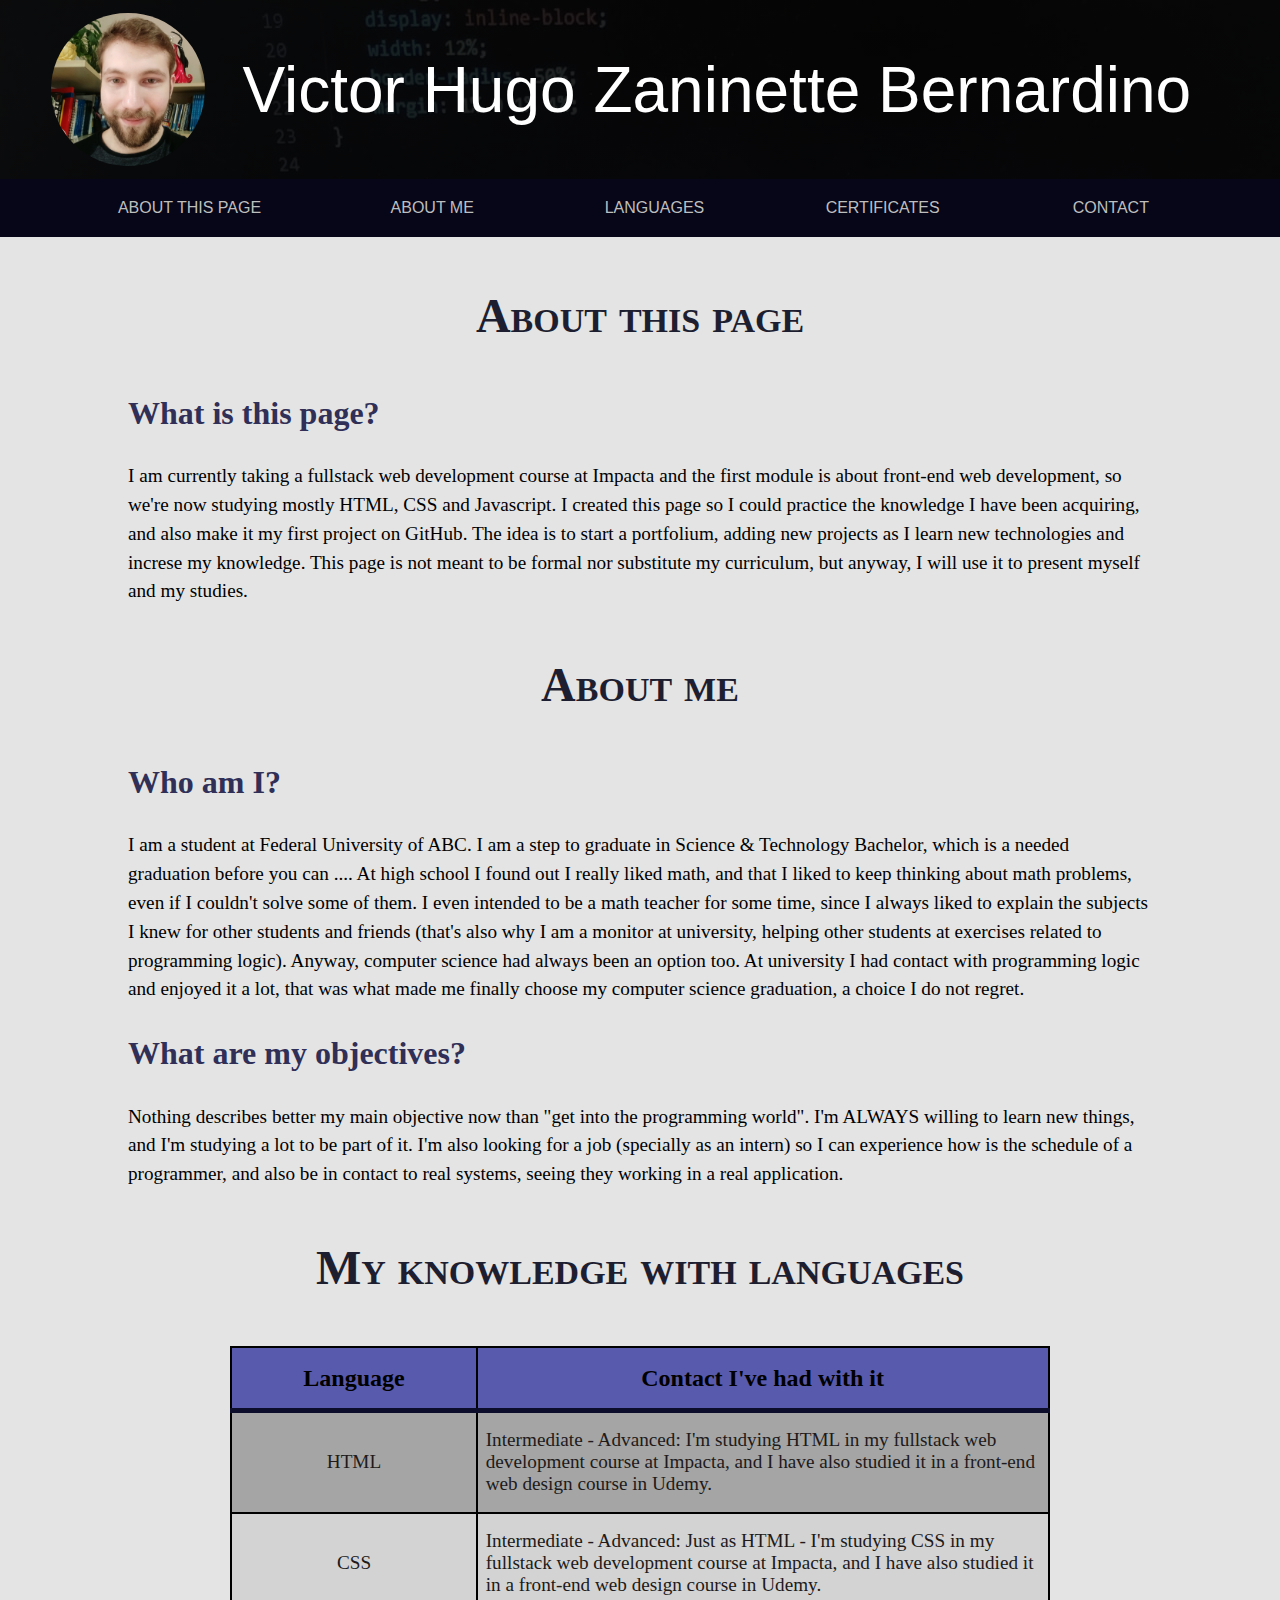
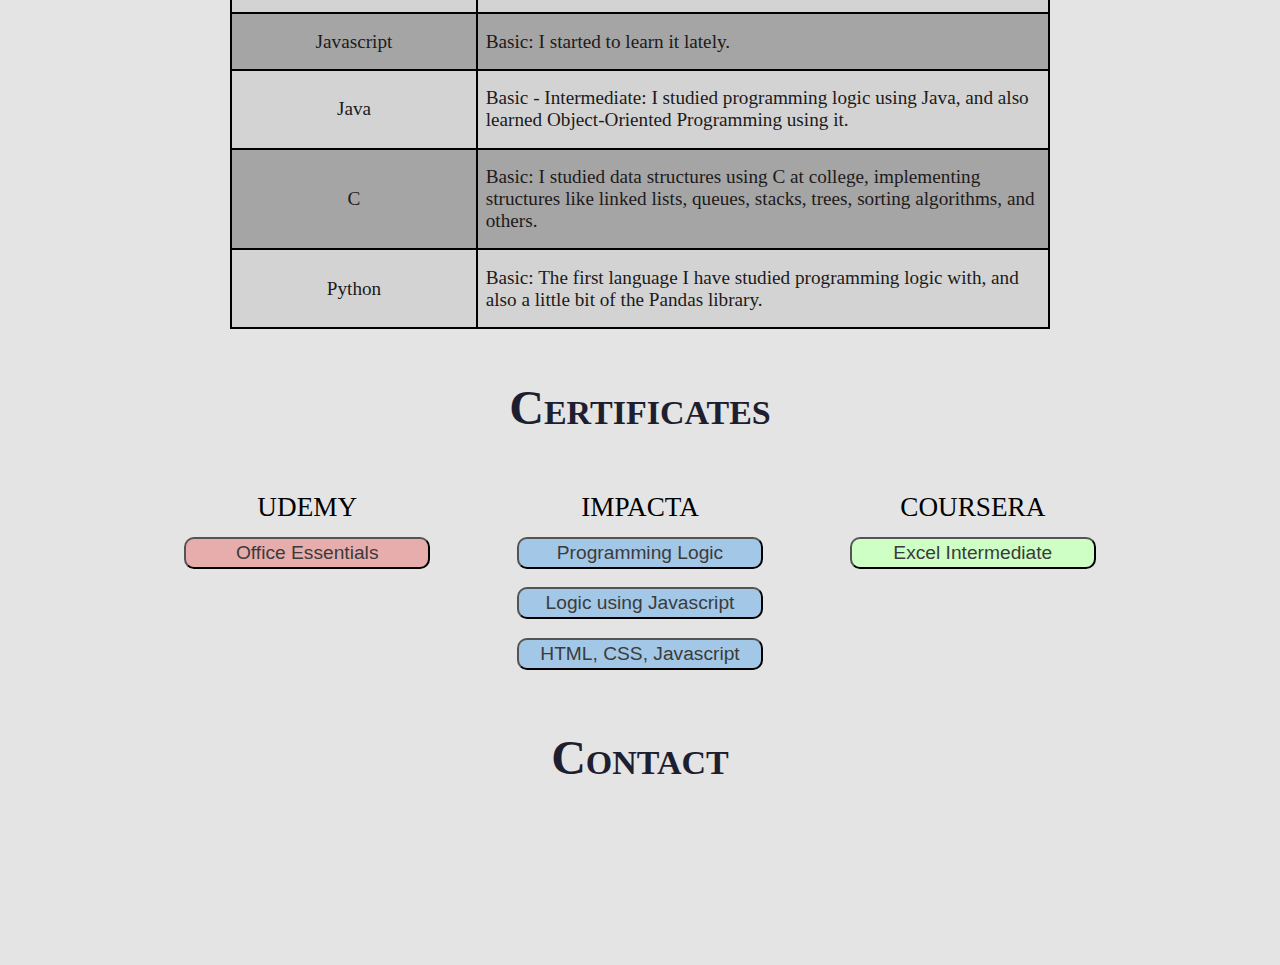
==== index.html @ 52124124 "Concluído o nav e a navegação vertical. Falta adicionar a seção de contatos na página." ====
<!DOCTYPE html>
<html>
    <head>
        <title>Project Me</title>
        <meta charset="utf-8">
        <meta name="description" content="Practing the CSS, HTML and Javascript skills that I have been learning">
        <meta name="author" content="Victor Hugo Zaninette Bernardino">
        <meta name="viewport" content="width=device-width, initial-scale=1.0">
        <link href="css/estilo.css" rel="stylesheet">
        <script src="https://ajax.googleapis.com/ajax/libs/jquery/3.5.1/jquery.min.js" type="text/javascript"></script>
    </head>
    <body>
        <header>
            <div class="header-main-div">
                <img src="imagens/myself.png" alt="Author's picture">
                <p>Victor Hugo Zaninette Bernardino</p>
            </div>
            <nav>
                <ul>
                    <li class="has-intern v-nav">About this page
                        <ul class="inner-list">
                            <li class="v-nav">What is this page?</li>
                        </ul>
                    </li>
                    <li class="has-intern v-nav">About me
                        <ul class="inner-list">
                            <li class="v-nav">Who am I?</li>
                            <li class="v-nav">My objectives</li>
                        </ul>
                    </li>
                    <li class="v-nav">Languages</li>
                    <li class="v-nav">Certificates</li>
                    <li class="v-nav">Contact</li>
                </ul>
            </nav>
        </header>

        <section>
            <h1 id="about-page">About this page</h1>
            <article>
                <h2 id="page">What is this page?</h2>
                <p>I am currently taking a fullstack web development course at Impacta and the first module is about front-end web development, so we're now studying mostly HTML, CSS and Javascript. I created this page so I could practice the knowledge I have been acquiring, and also make it my first project on GitHub. The idea is to start a portfolium, adding new projects as I learn new technologies and increse my knowledge. This page is not meant to be formal nor substitute my curriculum, but anyway, I will use it to present myself and my studies.</p>
            </article>
            <h1 id="about-me">About me</h1>
            <article>
                <h2 id="me">Who am I?</h2>
                <p>I am a student at Federal University of ABC. I am a step to graduate in Science & Technology Bachelor, which is a needed graduation before you can .... At high school I found out I really liked math, and that I liked to keep thinking about math problems, even if I couldn't solve some of them. I even intended to be a math teacher for some time, since I always liked to explain the subjects I knew for other students and friends (that's also why I am a monitor at university, helping other students at exercises related to programming logic). Anyway, computer science had always been an option too. At university I had contact with programming logic and enjoyed it a lot, that was what made me finally choose my computer science graduation, a choice I do not regret. </p>
            </article>
            <article>
                <h2 id="objectives">What are my objectives?</h2>
                <p>Nothing describes better my main objective now than "get into the programming world". I'm ALWAYS willing to learn new things, and I'm studying a lot to be part of it. I'm also looking for a job (specially as an intern) so I can experience how is the schedule of a programmer, and also be in contact to real systems, seeing they working in a real application. </p>
            </article>
            <article>
                <h1 id="languages">My knowledge with languages</h1>
                <table>
                    <thead>
                        <tr>
                            <th>Language</th>
                            <th>Contact I've had with it</th>
                        </tr>
                    </thead>
                    <tbody>
                        <tr>
                            <td>HTML</td>
                            <td>Intermediate - Advanced: I'm studying HTML in my fullstack web development course at Impacta, and I have also studied it in a front-end web design course in Udemy.</td>
                        </tr>
                        <tr>
                            <td>CSS</td>
                            <td>Intermediate - Advanced: Just as HTML - I'm studying CSS in my fullstack web development course at Impacta, and I have also studied it in a front-end web design course in Udemy.</td>
                        </tr>
                        <tr>
                            <td>Javascript</td>
                            <td>Basic: I started to learn it lately.</td>
                        </tr>
                        <tr>
                            <td>Java</td>
                            <td>Basic - Intermediate: I studied programming logic using Java, and also learned Object-Oriented Programming using it. </td>
                        </tr>
                        <tr>
                            <td>C</td>
                            <td>Basic: I studied data structures using C at college, implementing structures like linked lists, queues, stacks, trees, sorting algorithms, and others. </td>
                        </tr>
                        <tr>
                            <td>Python</td>
                            <td>Basic: The first language I have studied programming logic with, and also a little bit of the Pandas library.</td>
                        </tr>
                    </tbody>
                </table>
            </article>
            <article>
                <h1 id="certificates">Certificates</h1>
                <div class="master" id="c-div">
                    <div id="c-udemy">
                        <p>UDEMY</p>
                        <button class="btn red" id="udemy-c1">Office Essentials</button>
                    </div>
                    <div id="c-impacta">
                        <p>IMPACTA</p>
                        <button class="btn blue" id="impacta-c1">Programming Logic</button>
                        <button class="btn blue" id="impacta-c1">Logic using Javascript</button>
                        <button class="btn blue" id="impacta-c1">HTML, CSS, Javascript</button>
                    </div>
                    <div id="c-coursera">
                        <p>COURSERA</p>
                        <button class="btn green" id="coursera-c1">Excel Intermediate</button>
                    </div>
                </div>
                <div id="certificate">
                    <img>
                    <p></p>
                </div>
                <article>
                    <h1 id="contact">Contact</h1>
                </article>
            </article>
        </section>

        <footer>

        </footer>
    </body>
    <script src="javascript/control.js" type="text/javascript"></script>
</html>
---- css/estilo.css ----
/* TAGS */

body, body *{
    margin: 0;
    padding: 0;
}
body{
    background-color: rgb(228, 228, 228);
}
header, footer{
    background-image: linear-gradient(rgba(0, 0, 0, 0.87) 10%, black 80%), url('../imagens/headerbg.png');
    background-attachment: fixed;
    background-repeat: no-repeat;
}
header{
    height: 40%;
}
header nav{
    width: 100%;
    background-color:rgb(6, 6, 24);
    color: rgb(190, 190, 190);
    text-transform: uppercase;
    font-family: sans-serif;
}
header nav ul:not(.inner-list){
    list-style: none;
    display: flex;
    justify-content: space-evenly;
}
header ul li{
    display: inline-block;
    border: 2px dotted transparent;
    min-width: 8%;
    margin: 2vh 0;
    text-align: center;
    transition: all .4s;
}
header ul li:hover{
    color: white;
    border-bottom: 2px dotted rgb(28, 26, 145);
    cursor: pointer;
}
header ul li.has-intern{
    border-bottom: transparent;
}
nav .inner-list li{
    display: block;
    color: rgb(95, 95, 95);
    text-transform: none;
    margin: 0;
    padding: 1.5vh 0 0 0;
}
footer{
    width: 100%;
    height: 10vh;
    margin-top: 10vh;
}
header p{
    font-family: sans-serif;
    font-size: 5vw;
    color: white;
    width: 80%;
}
header img{
    display: inline-block;
    width: 12%;
    border-radius: 50%;
    margin: 1% 0 1% 4%;
}
header p{
    text-align: center;
}
section{
    width: 80%;
    margin: auto;
}
section p{
    font-size: 1.2em;
    line-height: 1.5;
    font-family: 'Times New Roman', Times, serif;
}
h1{
    font-family:Cambria, Cochin, Georgia, Times, 'Times New Roman', serif;
    color: rgb(30, 30, 49);
    font-size: 3em;
    margin: 5% 0;
    text-align: center;
    font-variant: small-caps;
}

h2{
    color: rgb(47, 47, 87);
    font-size: 2em;
    margin: 3% 0;
}
table{
    border-collapse: collapse;
    width: 80%;
    margin: auto;
}
table td, table th{
    border: 2px solid black;
    padding: 2% 1%;
    font-size: 1.5em;
}
table td{
    font-size: 1.2em;
    color: rgb(32, 26, 26);
}
table tr:nth-child(2n){
    background-color: rgb(211, 211, 211);
}
table tr:nth-child(2n-1):not(thead tr){
    background-color: rgb(165, 165, 165);
}
table th:first-child, table td:first-child{
    text-align: center;
    width: 30%;
}
thead tr{
    border-bottom: 5px solid rgb(12, 12, 43);
    background-color: rgb(88, 90, 173);
    color: rgb(0, 0, 0);
}

/* CLASSES */
.inner-list{
    display: none;
}
.dp-block{
    display: block;
}
.blue{
    background-color:rgb(163, 199, 230);
    background-blend-mode: darken;
}
.red{
    background-color: rgb(231, 173, 173);
}
.green{
    background-color: rgb(206, 255, 196);
}
.header-main-div{
    display: flex;
    align-items: center;
}
.master{
    display: flex;
    justify-content: space-evenly;
}
.master p{
    font-size: 1.7em;
}
.master div{
    text-align: center;
    width: 30%;
}
.btn{
    padding: 1%;
    border-radius: 10px;
    font-size: 1.2em;
    width: 80%;
    margin: 3% auto;
    color: rgb(59, 59, 59);
}
.pressed{
    box-shadow: 0 0 15px rgb(0, 0, 0);
    border: 2px rgb(0, 0, 0) solid;
    color: rgb(0, 0, 0);
}

/* IDs */
#certificate{
    text-align: center;
    font-size: 1.5em;
}
#certificate img{
    width: 75%;
    margin: 2% auto;
    box-shadow: 0 0 30px black;
    border-radius: 20px;
}
#certificate a{
    text-decoration: none;
    border-bottom: 3px dotted rgb(26, 160, 165);
    color: black;
    transition: all .6s;
}

#certificate a:hover{
    border-bottom: 3px dotted transparent;
    color: rgb(14, 89, 92);
}
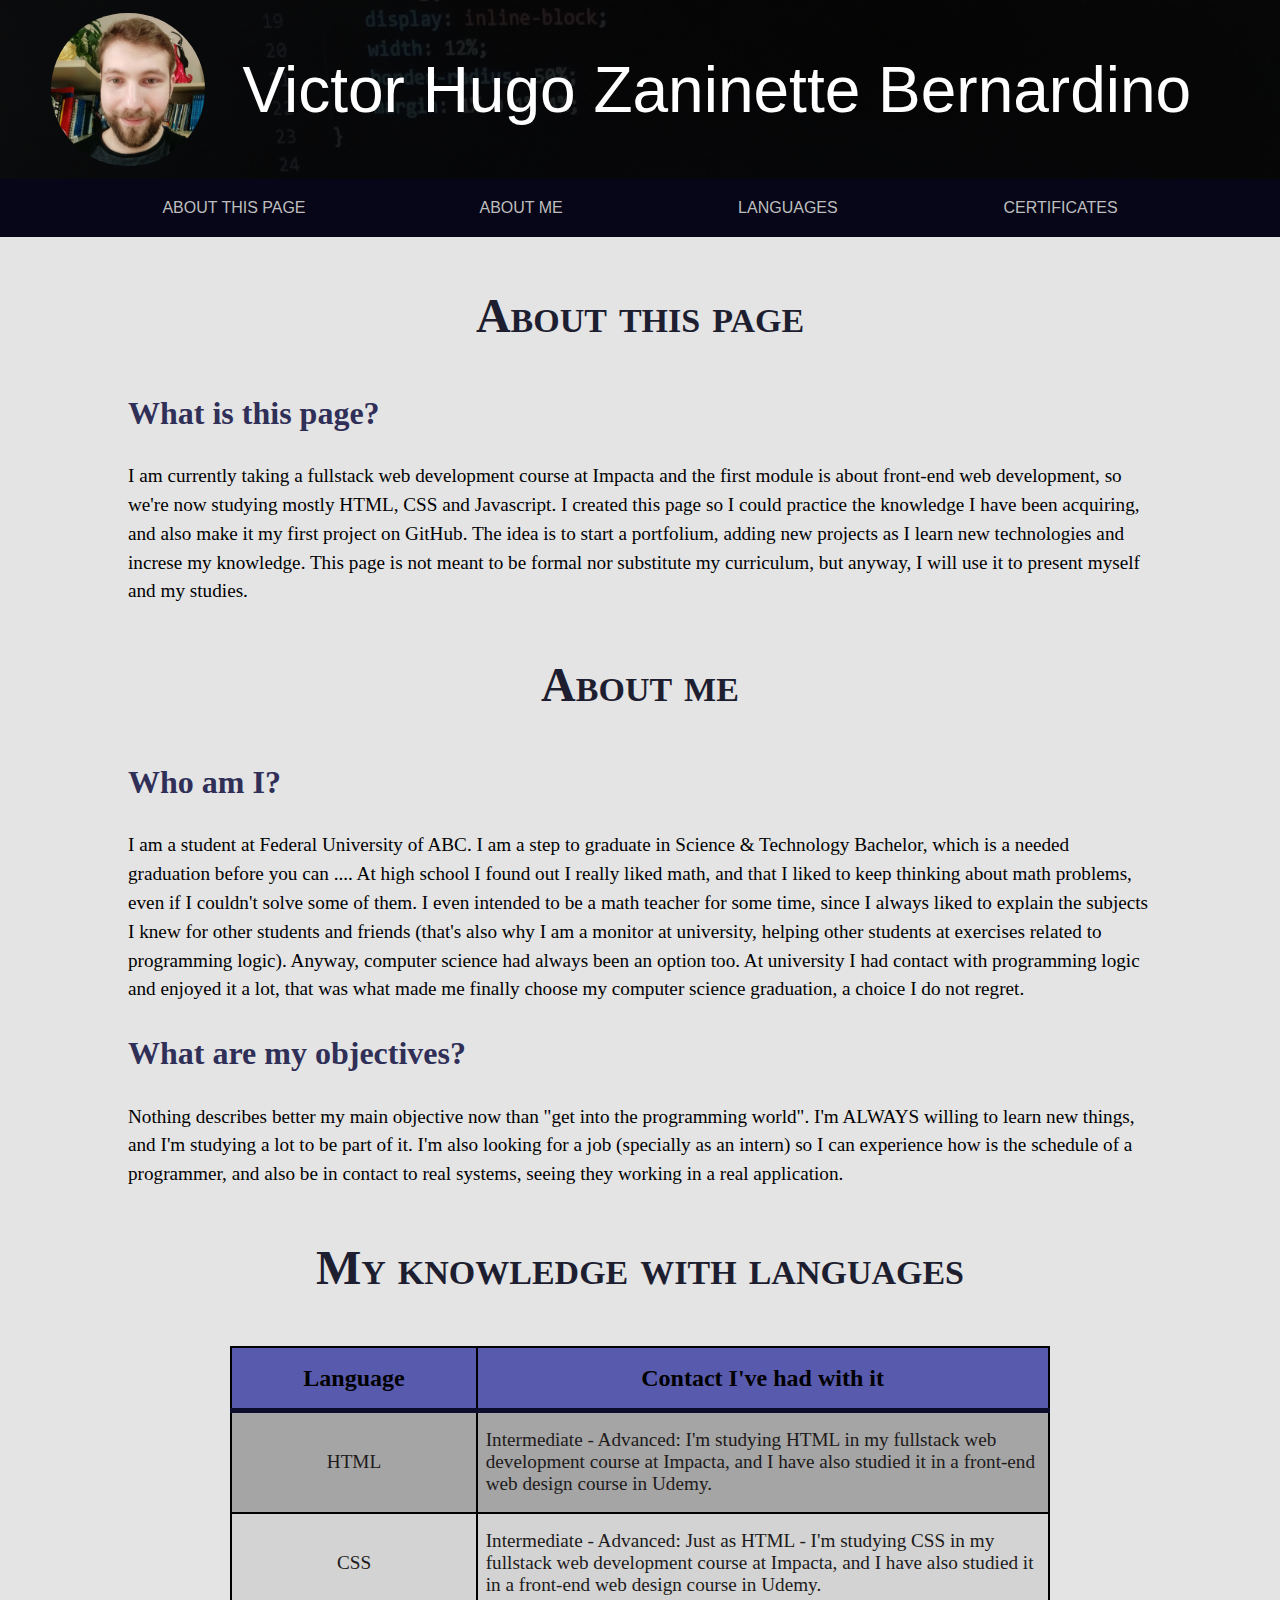
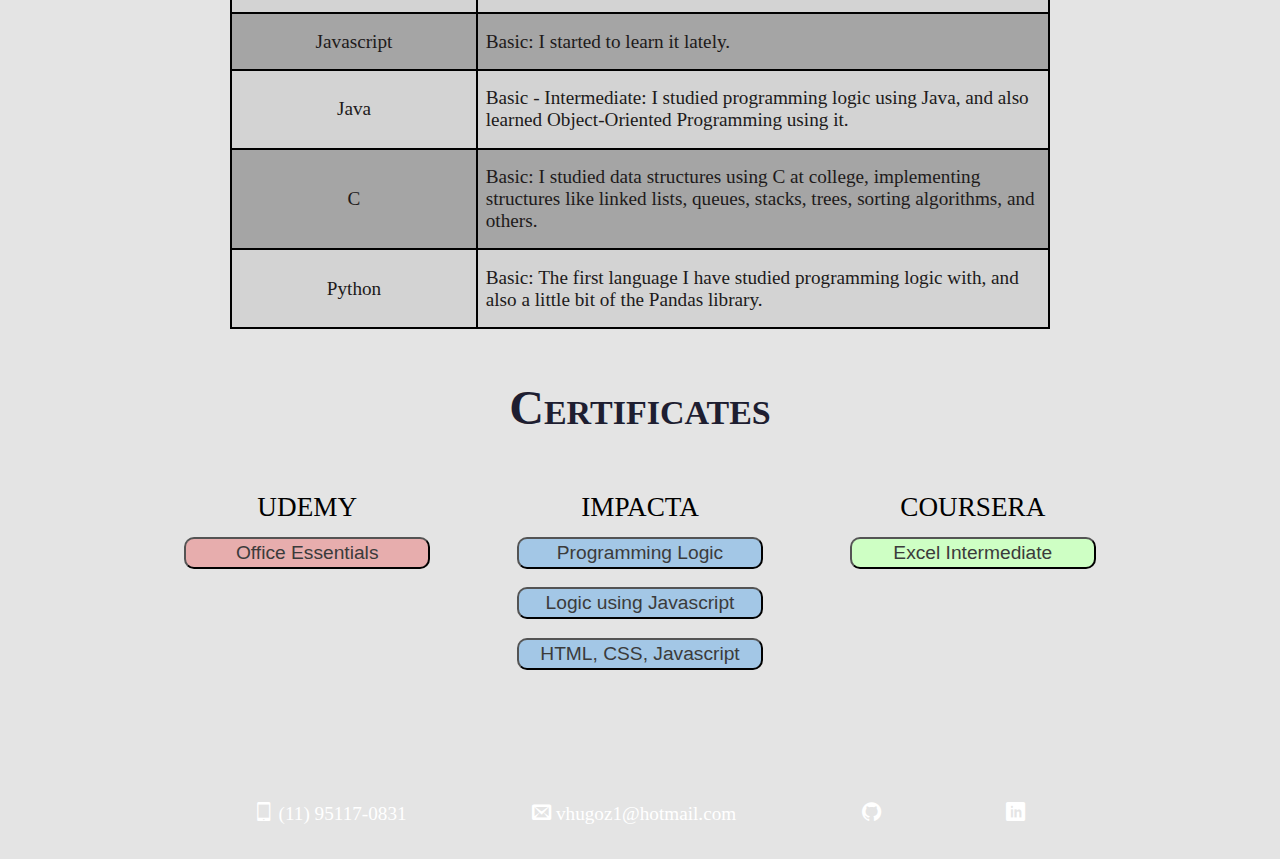
==== commit 164d1fbe: "Terminando o footer e o projeto inicial da página. Próximos passos são adicionar media queries e out" ====
--- a/index.html
+++ b/index.html
@@ -6,6 +6,7 @@
         <meta name="description" content="Practing the CSS, HTML and Javascript skills that I have been learning">
         <meta name="author" content="Victor Hugo Zaninette Bernardino">
         <meta name="viewport" content="width=device-width, initial-scale=1.0">
+        <link href="icomoon/style.css" rel="stylesheet">
         <link href="css/estilo.css" rel="stylesheet">
         <script src="https://ajax.googleapis.com/ajax/libs/jquery/3.5.1/jquery.min.js" type="text/javascript"></script>
     </head>
@@ -30,7 +31,6 @@
                     </li>
                     <li class="v-nav">Languages</li>
                     <li class="v-nav">Certificates</li>
-                    <li class="v-nav">Contact</li>
                 </ul>
             </nav>
         </header>
@@ -109,14 +109,26 @@
                     <img>
                     <p></p>
                 </div>
-                <article>
-                    <h1 id="contact">Contact</h1>
-                </article>
             </article>
         </section>
 
         <footer>
-
+            <ul>
+                <li>
+                    <span class="icon-mobile2"></span><span class="hidden">Celular</span>
+                     (11) 95117-0831
+                </li>
+                <li>
+                    <span class="icon-envelop"></span><span class="hidden">Email</span>
+                     vhugoz1@hotmail.com
+                </li>
+                <li>
+                    <a href="https://github.com/VictorHugoZB" target="_blank"><span class="icon-github"></span></a>
+                </li>
+                <li>
+                    <a href="https://www.linkedin.com/in/victor-hugo-zaninette-bernardino-0a28011a6/" target="_blank"><span class="icon-linkedin"></span></a>
+                </li>
+            </ul>
         </footer>
     </body>
     <script src="javascript/control.js" type="text/javascript"></script>
--- a/icomoon/style.css
+++ b/icomoon/style.css
@@ -0,0 +1,39 @@
+@font-face {
+  font-family: 'icomoon';
+  src:  url('fonts/icomoon.eot?qpc0p9');
+  src:  url('fonts/icomoon.eot?qpc0p9#iefix') format('embedded-opentype'),
+    url('fonts/icomoon.ttf?qpc0p9') format('truetype'),
+    url('fonts/icomoon.woff?qpc0p9') format('woff'),
+    url('fonts/icomoon.svg?qpc0p9#icomoon') format('svg');
+  font-weight: normal;
+  font-style: normal;
+  font-display: block;
+}
+
+[class^="icon-"], [class*=" icon-"] {
+  /* use !important to prevent issues with browser extensions that change fonts */
+  font-family: 'icomoon' !important;
+  speak: never;
+  font-style: normal;
+  font-weight: normal;
+  font-variant: normal;
+  text-transform: none;
+  line-height: 1;
+
+  /* Better Font Rendering =========== */
+  -webkit-font-smoothing: antialiased;
+  -moz-osx-font-smoothing: grayscale;
+}
+
+.icon-envelop:before {
+  content: "\e945";
+}
+.icon-mobile2:before {
+  content: "\e959";
+}
+.icon-github:before {
+  content: "\eab0";
+}
+.icon-linkedin:before {
+  content: "\eac9";
+}
--- a/css/estilo.css
+++ b/css/estilo.css
@@ -21,6 +21,7 @@
     color: rgb(190, 190, 190);
     text-transform: uppercase;
     font-family: sans-serif;
+    font-weight:500;
 }
 header nav ul:not(.inner-list){
     list-style: none;
@@ -55,6 +56,33 @@
     height: 10vh;
     margin-top: 10vh;
 }
+footer ul{
+    list-style: none;
+    height: 100%;
+    color: white;
+    display: flex;
+    align-items: center;
+    justify-content: space-around;
+    width: 70%;
+    margin: auto;
+}
+footer ul li{
+    display: inline-block;
+    font-size: 1.2em;
+}
+footer ul li:not(:last-child){
+    
+}
+footer span{
+    color: white;
+    transition: color .4s;
+}
+footer a span:hover{
+    color: rgb(0, 255, 234);
+}
+footer a{
+    text-decoration: none;
+}
 header p{
     font-family: sans-serif;
     font-size: 5vw;
@@ -124,6 +152,9 @@
 }
 
 /* CLASSES */
+.hidden{
+    display: none;
+}
 .inner-list{
     display: none;
 }
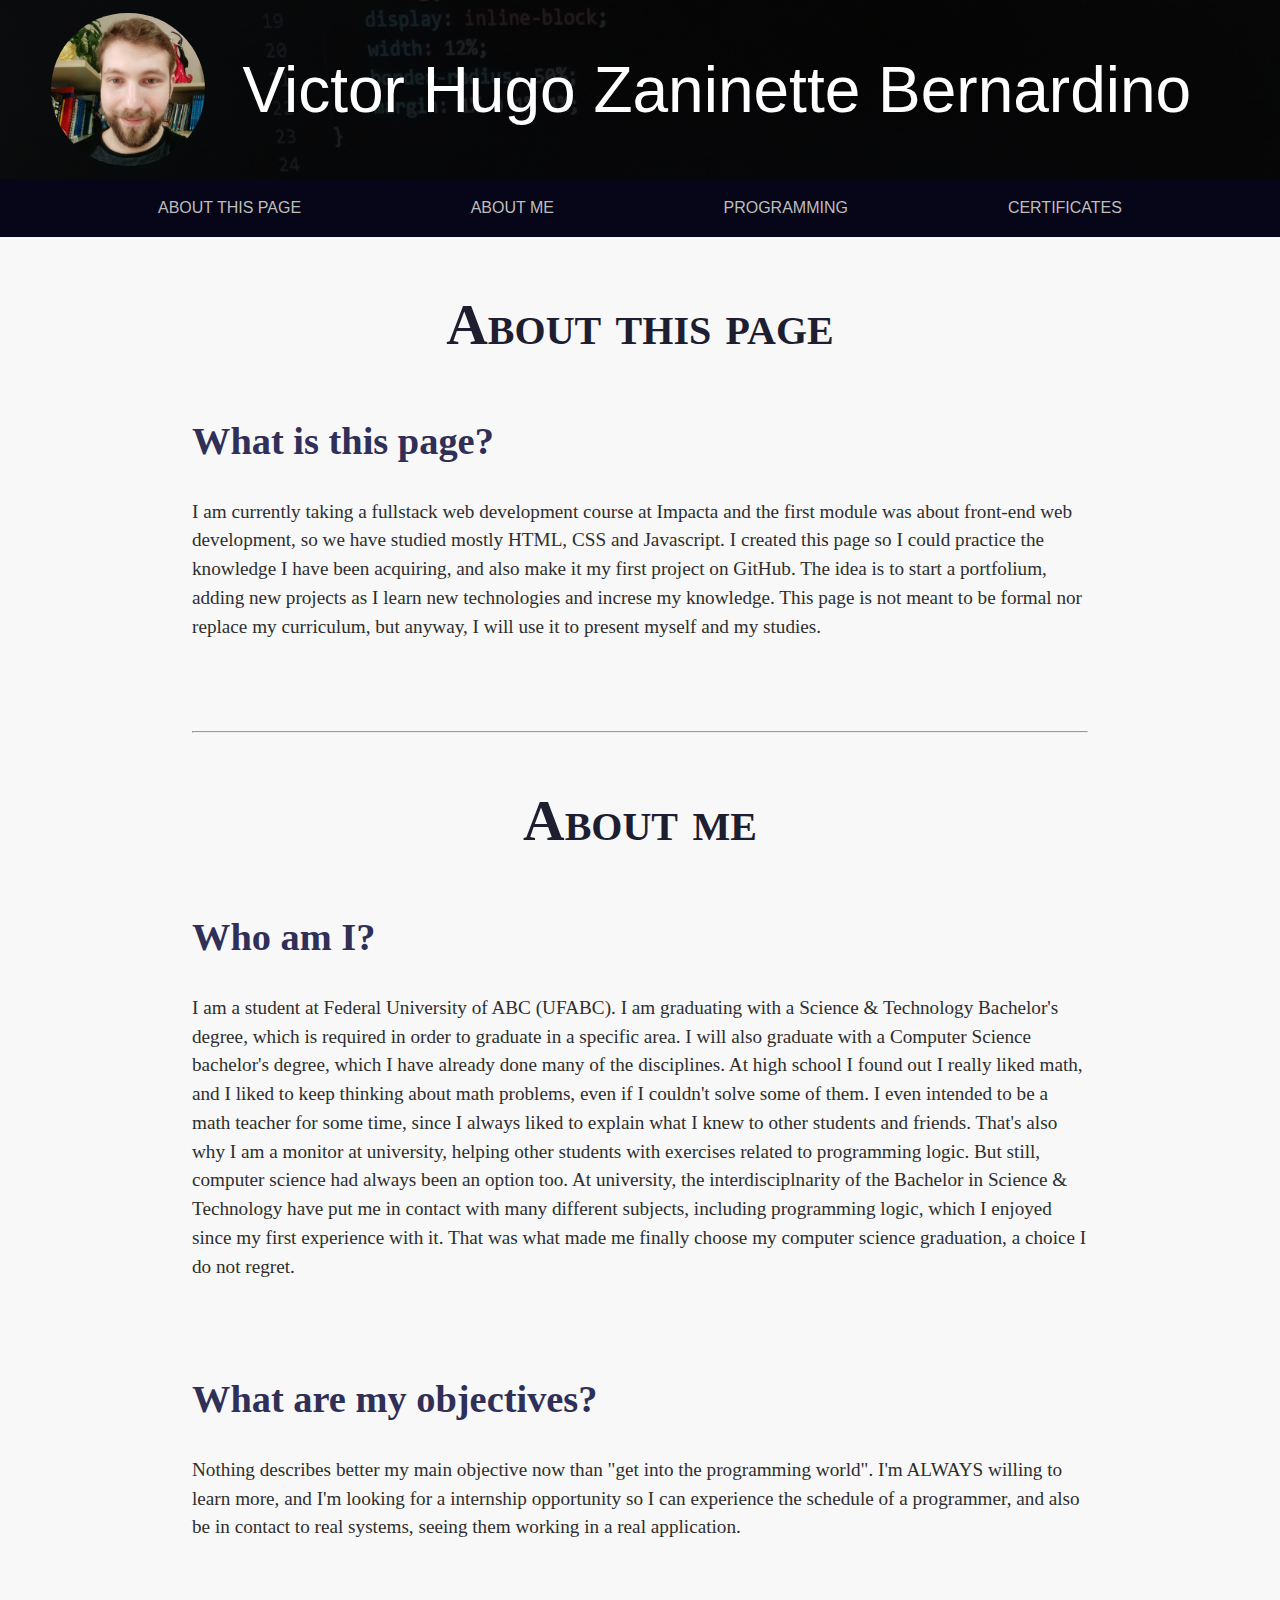
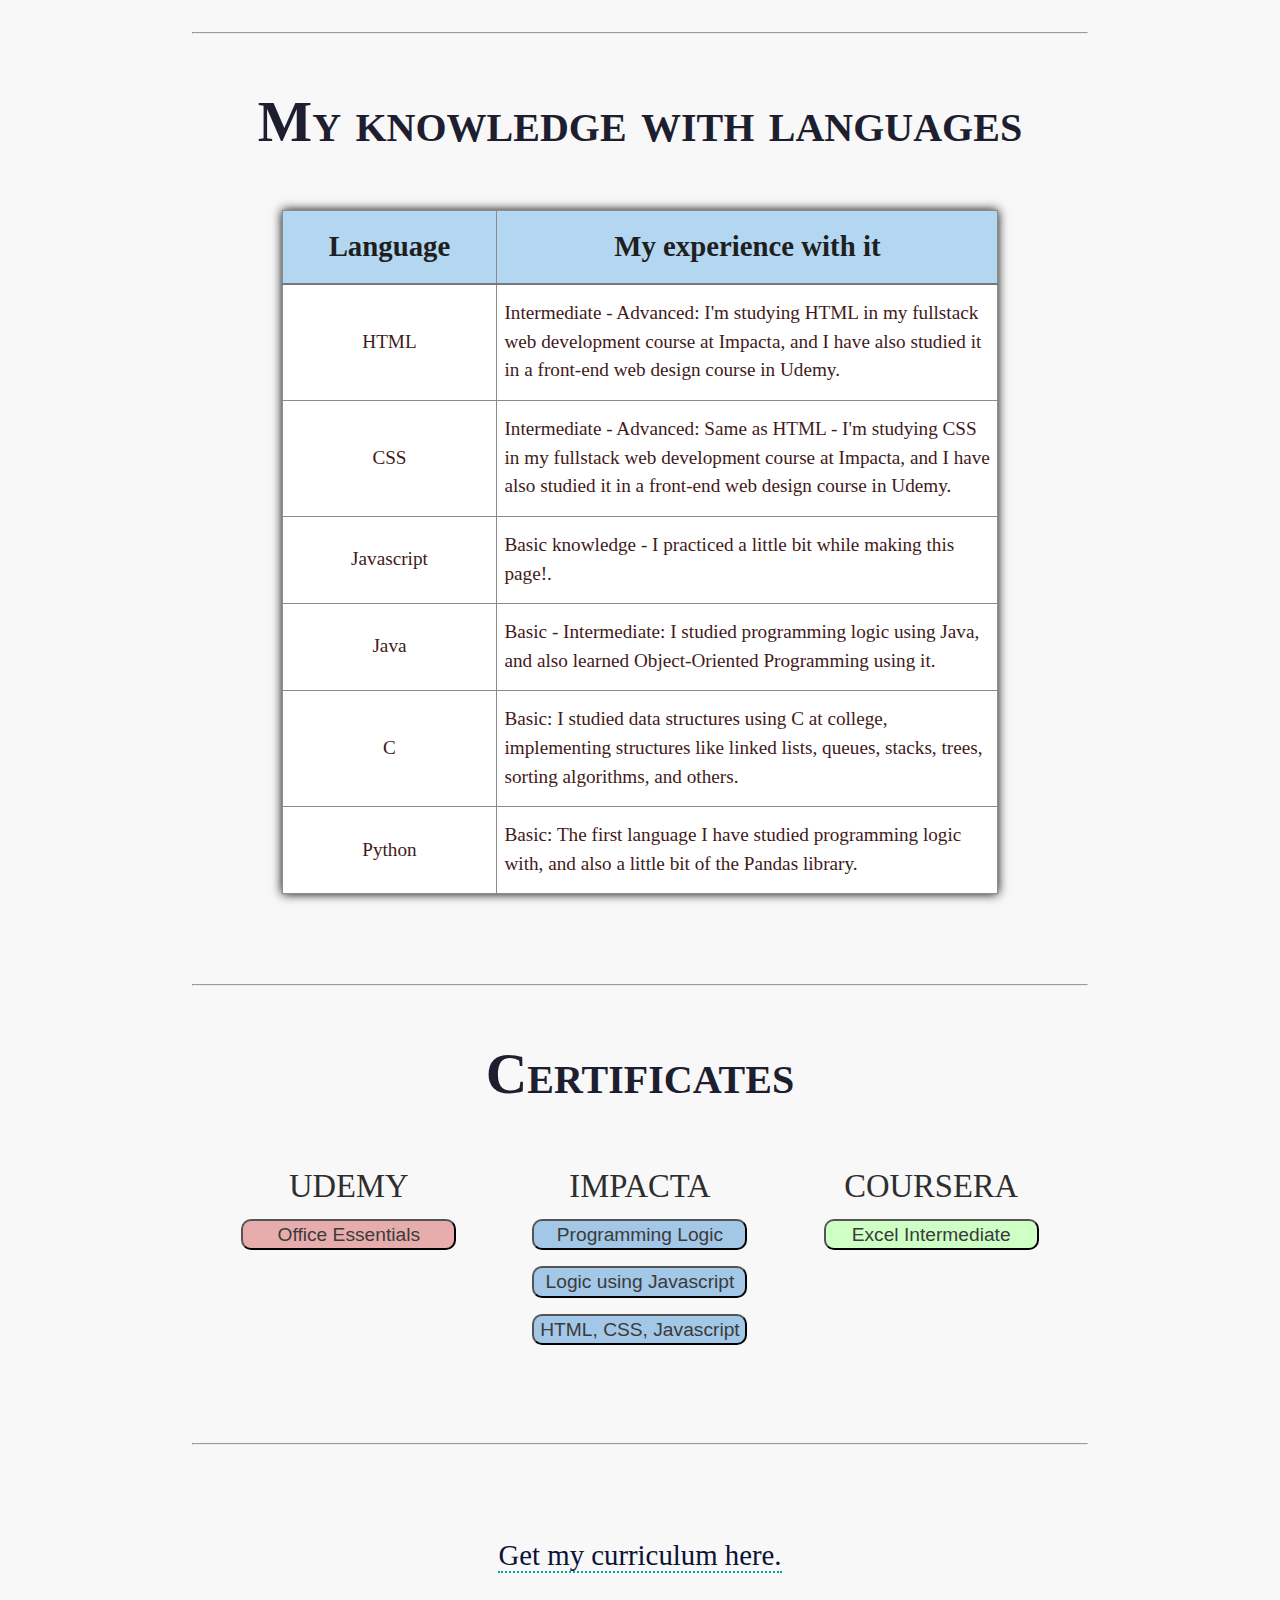
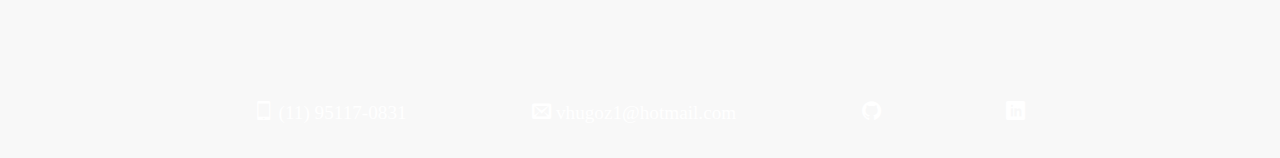
==== commit 355024fc: "Fazendo mudanças gerais no visual e no conteúdo. Adicionando arquivo para o currículo." ====
--- a/index.html
+++ b/index.html
@@ -29,7 +29,7 @@
                             <li class="v-nav">My objectives</li>
                         </ul>
                     </li>
-                    <li class="v-nav">Languages</li>
+                    <li class="v-nav">Programming</li>
                     <li class="v-nav">Certificates</li>
                 </ul>
             </nav>
@@ -39,24 +39,26 @@
             <h1 id="about-page">About this page</h1>
             <article>
                 <h2 id="page">What is this page?</h2>
-                <p>I am currently taking a fullstack web development course at Impacta and the first module is about front-end web development, so we're now studying mostly HTML, CSS and Javascript. I created this page so I could practice the knowledge I have been acquiring, and also make it my first project on GitHub. The idea is to start a portfolium, adding new projects as I learn new technologies and increse my knowledge. This page is not meant to be formal nor substitute my curriculum, but anyway, I will use it to present myself and my studies.</p>
+                <p>I am currently taking a fullstack web development course at Impacta and the first module was about front-end web development, so we have studied mostly HTML, CSS and Javascript. I created this page so I could practice the knowledge I have been acquiring, and also make it my first project on GitHub. The idea is to start a portfolium, adding new projects as I learn new technologies and increse my knowledge. This page is not meant to be formal nor replace my curriculum, but anyway, I will use it to present myself and my studies.</p>
             </article>
+            <hr>
             <h1 id="about-me">About me</h1>
             <article>
                 <h2 id="me">Who am I?</h2>
-                <p>I am a student at Federal University of ABC. I am a step to graduate in Science & Technology Bachelor, which is a needed graduation before you can .... At high school I found out I really liked math, and that I liked to keep thinking about math problems, even if I couldn't solve some of them. I even intended to be a math teacher for some time, since I always liked to explain the subjects I knew for other students and friends (that's also why I am a monitor at university, helping other students at exercises related to programming logic). Anyway, computer science had always been an option too. At university I had contact with programming logic and enjoyed it a lot, that was what made me finally choose my computer science graduation, a choice I do not regret. </p>
+                <p>I am a student at Federal University of ABC (UFABC). I am graduating with a Science & Technology Bachelor's degree, which is required in order to graduate in a specific area. I will also graduate with a Computer Science bachelor's degree, which I have already done many of the disciplines. At high school I found out I really liked math, and I liked to keep thinking about math problems, even if I couldn't solve some of them. I even intended to be a math teacher for some time, since I always liked to explain what I knew to other students and friends. That's also why I am a monitor at university, helping other students with exercises related to programming logic. But still, computer science had always been an option too. At university, the interdisciplnarity of the Bachelor in Science & Technology have put me in contact with many different subjects, including programming logic, which I enjoyed since my first experience with it. That was what made me finally choose my computer science graduation, a choice I do not regret. </p>
             </article>
             <article>
                 <h2 id="objectives">What are my objectives?</h2>
-                <p>Nothing describes better my main objective now than "get into the programming world". I'm ALWAYS willing to learn new things, and I'm studying a lot to be part of it. I'm also looking for a job (specially as an intern) so I can experience how is the schedule of a programmer, and also be in contact to real systems, seeing they working in a real application. </p>
+                <p>Nothing describes better my main objective now than "get into the programming world". I'm ALWAYS willing to learn more, and I'm looking for a internship opportunity so I can experience the schedule of a programmer, and also be in contact to real systems, seeing them working in a real application. </p>
             </article>
+            <hr>
             <article>
                 <h1 id="languages">My knowledge with languages</h1>
                 <table>
                     <thead>
                         <tr>
                             <th>Language</th>
-                            <th>Contact I've had with it</th>
+                            <th>My experience with it</th>
                         </tr>
                     </thead>
                     <tbody>
@@ -66,11 +68,11 @@
                         </tr>
                         <tr>
                             <td>CSS</td>
-                            <td>Intermediate - Advanced: Just as HTML - I'm studying CSS in my fullstack web development course at Impacta, and I have also studied it in a front-end web design course in Udemy.</td>
+                            <td>Intermediate - Advanced: Same as HTML - I'm studying CSS in my fullstack web development course at Impacta, and I have also studied it in a front-end web design course in Udemy.</td>
                         </tr>
                         <tr>
                             <td>Javascript</td>
-                            <td>Basic: I started to learn it lately.</td>
+                            <td>Basic knowledge - I practiced a little bit while making this page!.</td>
                         </tr>
                         <tr>
                             <td>Java</td>
@@ -87,6 +89,7 @@
                     </tbody>
                 </table>
             </article>
+            <hr>
             <article>
                 <h1 id="certificates">Certificates</h1>
                 <div class="master" id="c-div">
@@ -110,6 +113,8 @@
                     <p></p>
                 </div>
             </article>
+            <hr>
+            <p class="curriculum"><a target="_blank" href="docs/CV-VictorHugoZB.pdf">Get my curriculum here.</a></p>
         </section>
 
         <footer>
--- a/css/estilo.css
+++ b/css/estilo.css
@@ -5,7 +5,12 @@
     padding: 0;
 }
 body{
-    background-color: rgb(228, 228, 228);
+    background-color: rgb(248, 248, 248);
+    color: rgb(46, 46, 46);
+}
+a{
+    text-decoration: none;
+    color: black;
 }
 header, footer{
     background-image: linear-gradient(rgba(0, 0, 0, 0.87) 10%, black 80%), url('../imagens/headerbg.png');
@@ -70,9 +75,6 @@
     display: inline-block;
     font-size: 1.2em;
 }
-footer ul li:not(:last-child){
-    
-}
 footer span{
     color: white;
     transition: color .4s;
@@ -98,11 +100,14 @@
 header p{
     text-align: center;
 }
+article{
+    margin-bottom: 10%;
+}
 section{
-    width: 80%;
+    width: 70%;
     margin: auto;
 }
-section p{
+section{
     font-size: 1.2em;
     line-height: 1.5;
     font-family: 'Times New Roman', Times, serif;
@@ -125,33 +130,50 @@
     border-collapse: collapse;
     width: 80%;
     margin: auto;
+    font-family: 'sans-serif';
+    box-shadow: 0px 0px 10px black;
 }
 table td, table th{
-    border: 2px solid black;
+    border: 1px solid rgb(139, 139, 139);
     padding: 2% 1%;
     font-size: 1.5em;
+    font-family: 'Times New Roman', Times, serif;
 }
 table td{
-    font-size: 1.2em;
-    color: rgb(32, 26, 26);
-}
-table tr:nth-child(2n){
-    background-color: rgb(211, 211, 211);
-}
-table tr:nth-child(2n-1):not(thead tr){
-    background-color: rgb(165, 165, 165);
+    font-size: 1em;
+    color: rgb(66, 26, 26);
+}
+table tbody tr:hover{
+    background-color:rgb(235, 235, 235);
+}
+table tr{
+    background-color: rgb(255, 255, 255);
 }
 table th:first-child, table td:first-child{
     text-align: center;
     width: 30%;
 }
 thead tr{
-    border-bottom: 5px solid rgb(12, 12, 43);
-    background-color: rgb(88, 90, 173);
-    color: rgb(0, 0, 0);
+    border-bottom: 2px solid rgb(119, 119, 119);
+    background-color: rgb(179, 215, 241);
+    color: rgb(31, 31, 31);
 }
 
 /* CLASSES */
+.curriculum{
+    text-align: center;
+    margin: 10%;
+    font-size: 1.5em;
+}
+.curriculum a{
+    color:rgb(11, 19, 54);
+    border-bottom: dotted 2px rgb(0, 168, 154);
+    transition: all .3s;
+}
+.curriculum a:hover{
+    color:rgb(0, 116, 106);
+    border-bottom: dotted 2px transparent;
+}
 .hidden{
     display: none;
 }
@@ -189,7 +211,7 @@
 .btn{
     padding: 1%;
     border-radius: 10px;
-    font-size: 1.2em;
+    font-size: 1em;
     width: 80%;
     margin: 3% auto;
     color: rgb(59, 59, 59);
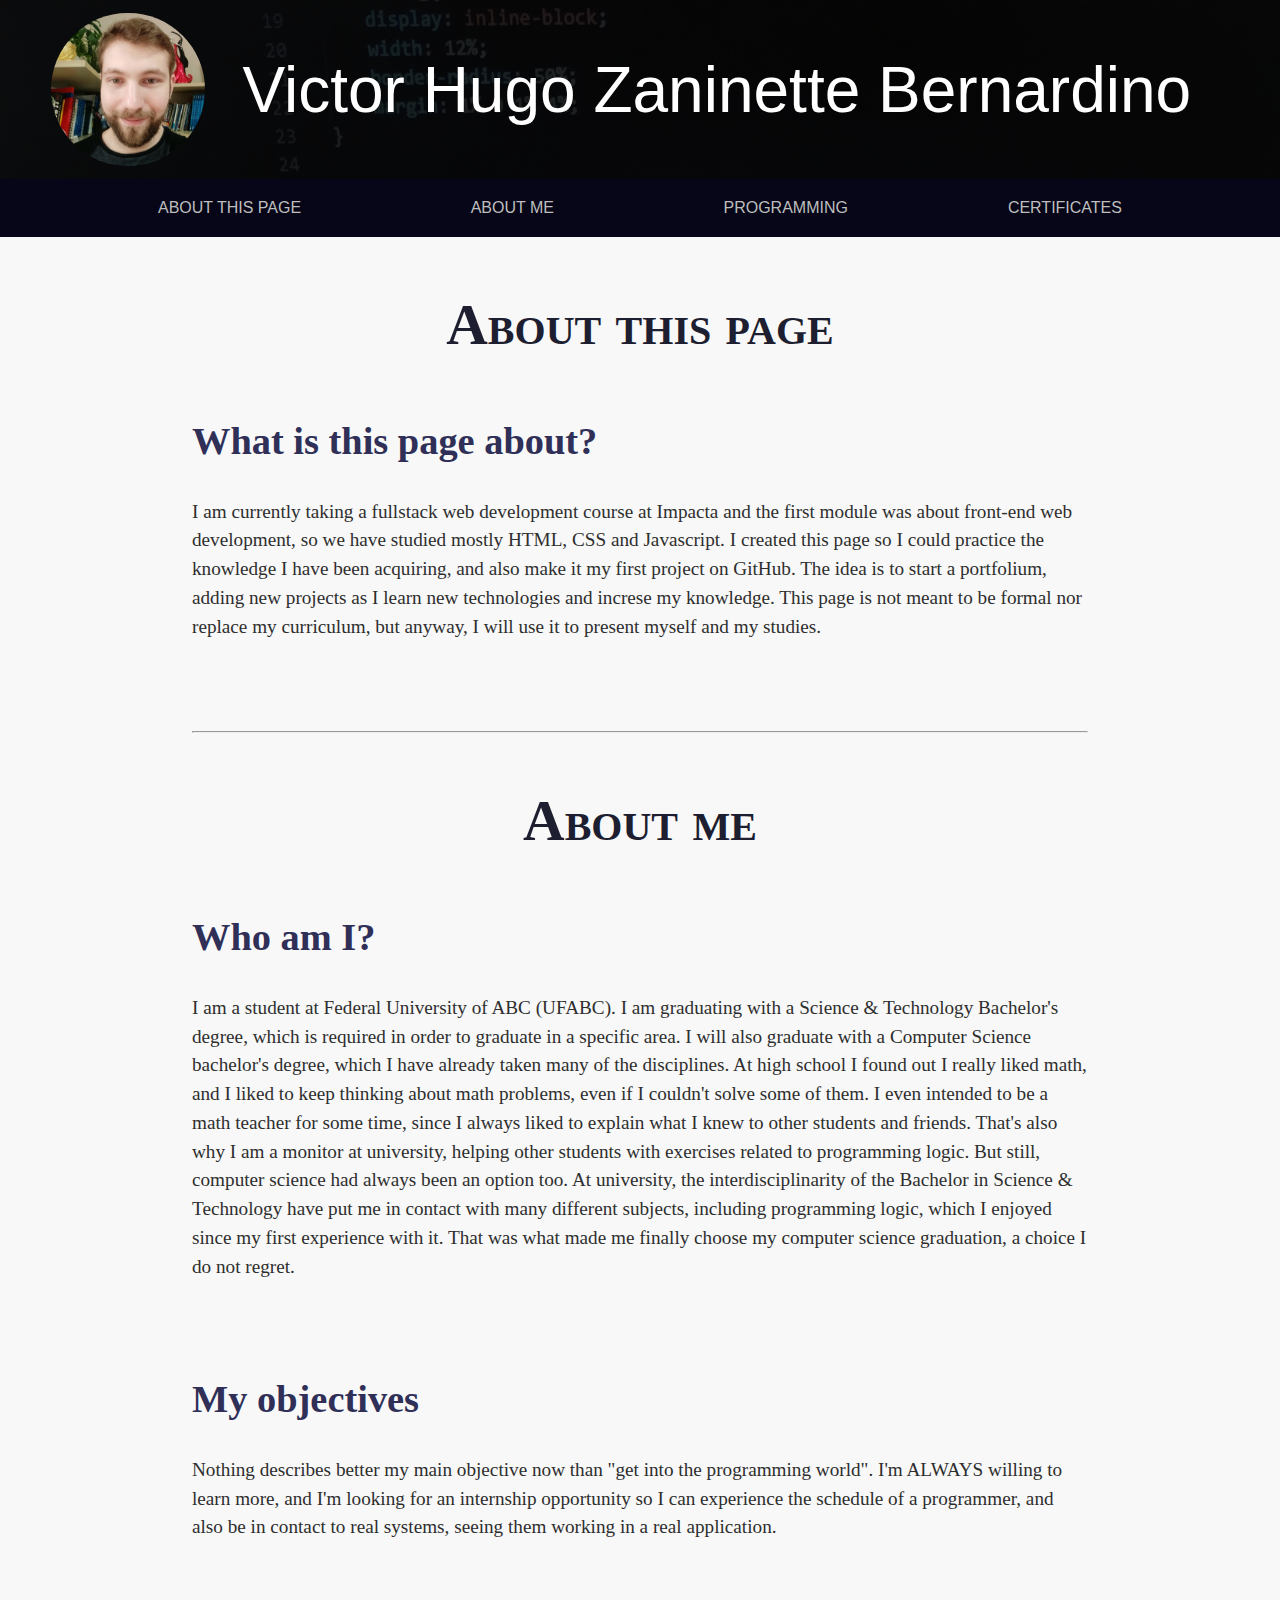
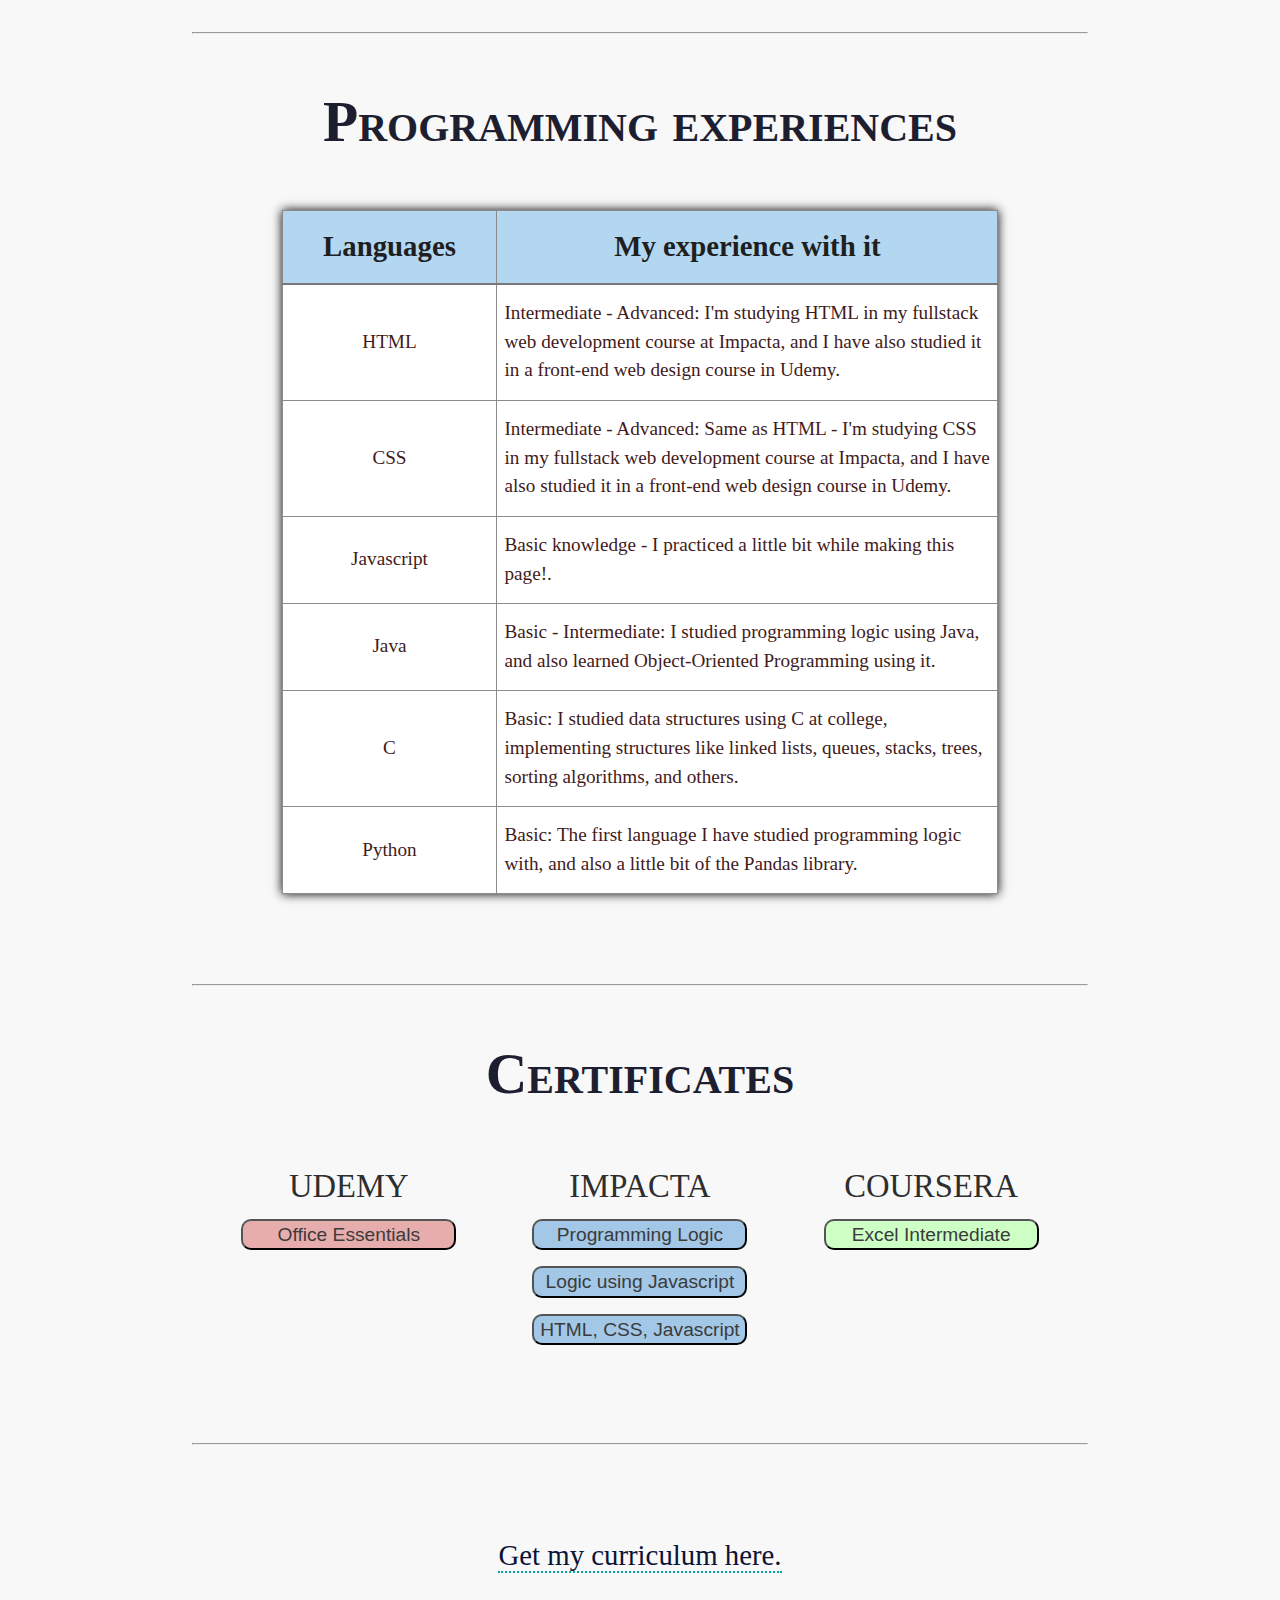
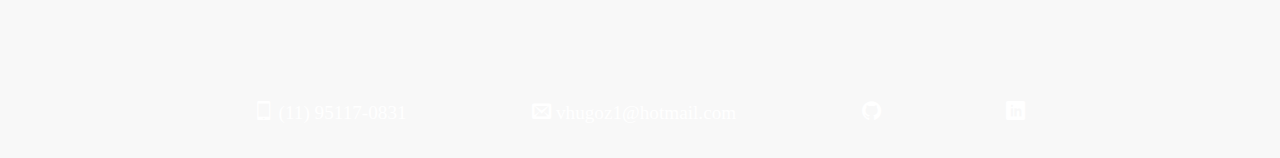
==== commit 06aad654: "Corrigindo alguns textos" ====
--- a/index.html
+++ b/index.html
@@ -38,26 +38,26 @@
         <section>
             <h1 id="about-page">About this page</h1>
             <article>
-                <h2 id="page">What is this page?</h2>
+                <h2 id="page">What is this page about?</h2>
                 <p>I am currently taking a fullstack web development course at Impacta and the first module was about front-end web development, so we have studied mostly HTML, CSS and Javascript. I created this page so I could practice the knowledge I have been acquiring, and also make it my first project on GitHub. The idea is to start a portfolium, adding new projects as I learn new technologies and increse my knowledge. This page is not meant to be formal nor replace my curriculum, but anyway, I will use it to present myself and my studies.</p>
             </article>
             <hr>
             <h1 id="about-me">About me</h1>
             <article>
                 <h2 id="me">Who am I?</h2>
-                <p>I am a student at Federal University of ABC (UFABC). I am graduating with a Science & Technology Bachelor's degree, which is required in order to graduate in a specific area. I will also graduate with a Computer Science bachelor's degree, which I have already done many of the disciplines. At high school I found out I really liked math, and I liked to keep thinking about math problems, even if I couldn't solve some of them. I even intended to be a math teacher for some time, since I always liked to explain what I knew to other students and friends. That's also why I am a monitor at university, helping other students with exercises related to programming logic. But still, computer science had always been an option too. At university, the interdisciplnarity of the Bachelor in Science & Technology have put me in contact with many different subjects, including programming logic, which I enjoyed since my first experience with it. That was what made me finally choose my computer science graduation, a choice I do not regret. </p>
+                <p>I am a student at Federal University of ABC (UFABC). I am graduating with a Science & Technology Bachelor's degree, which is required in order to graduate in a specific area. I will also graduate with a Computer Science bachelor's degree, which I have already taken many of the disciplines. At high school I found out I really liked math, and I liked to keep thinking about math problems, even if I couldn't solve some of them. I even intended to be a math teacher for some time, since I always liked to explain what I knew to other students and friends. That's also why I am a monitor at university, helping other students with exercises related to programming logic. But still, computer science had always been an option too. At university, the interdisciplinarity of the Bachelor in Science & Technology have put me in contact with many different subjects, including programming logic, which I enjoyed since my first experience with it. That was what made me finally choose my computer science graduation, a choice I do not regret. </p>
             </article>
             <article>
-                <h2 id="objectives">What are my objectives?</h2>
-                <p>Nothing describes better my main objective now than "get into the programming world". I'm ALWAYS willing to learn more, and I'm looking for a internship opportunity so I can experience the schedule of a programmer, and also be in contact to real systems, seeing them working in a real application. </p>
+                <h2 id="objectives">My objectives</h2>
+                <p>Nothing describes better my main objective now than "get into the programming world". I'm ALWAYS willing to learn more, and I'm looking for an internship opportunity so I can experience the schedule of a programmer, and also be in contact to real systems, seeing them working in a real application. </p>
             </article>
             <hr>
             <article>
-                <h1 id="languages">My knowledge with languages</h1>
+                <h1 id="languages">Programming experiences</h1>
                 <table>
                     <thead>
                         <tr>
-                            <th>Language</th>
+                            <th>Languages</th>
                             <th>My experience with it</th>
                         </tr>
                     </thead>
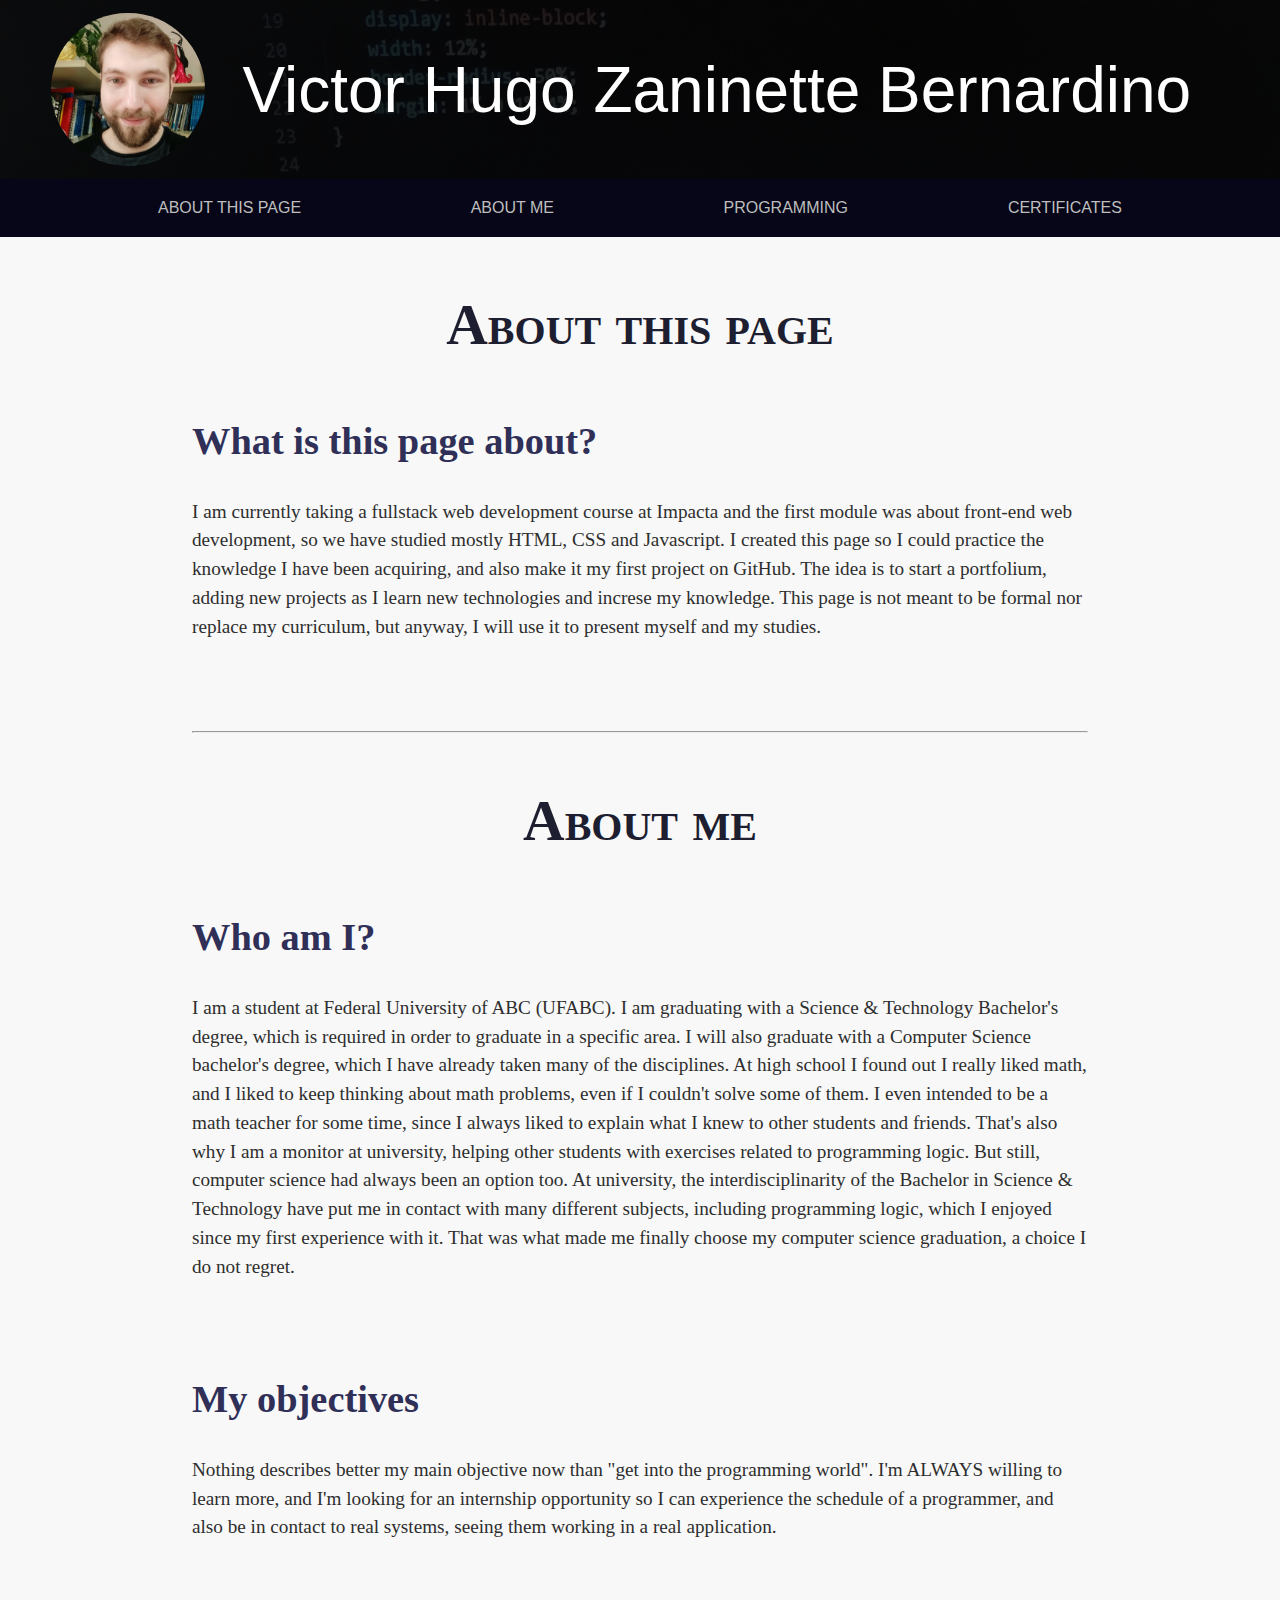
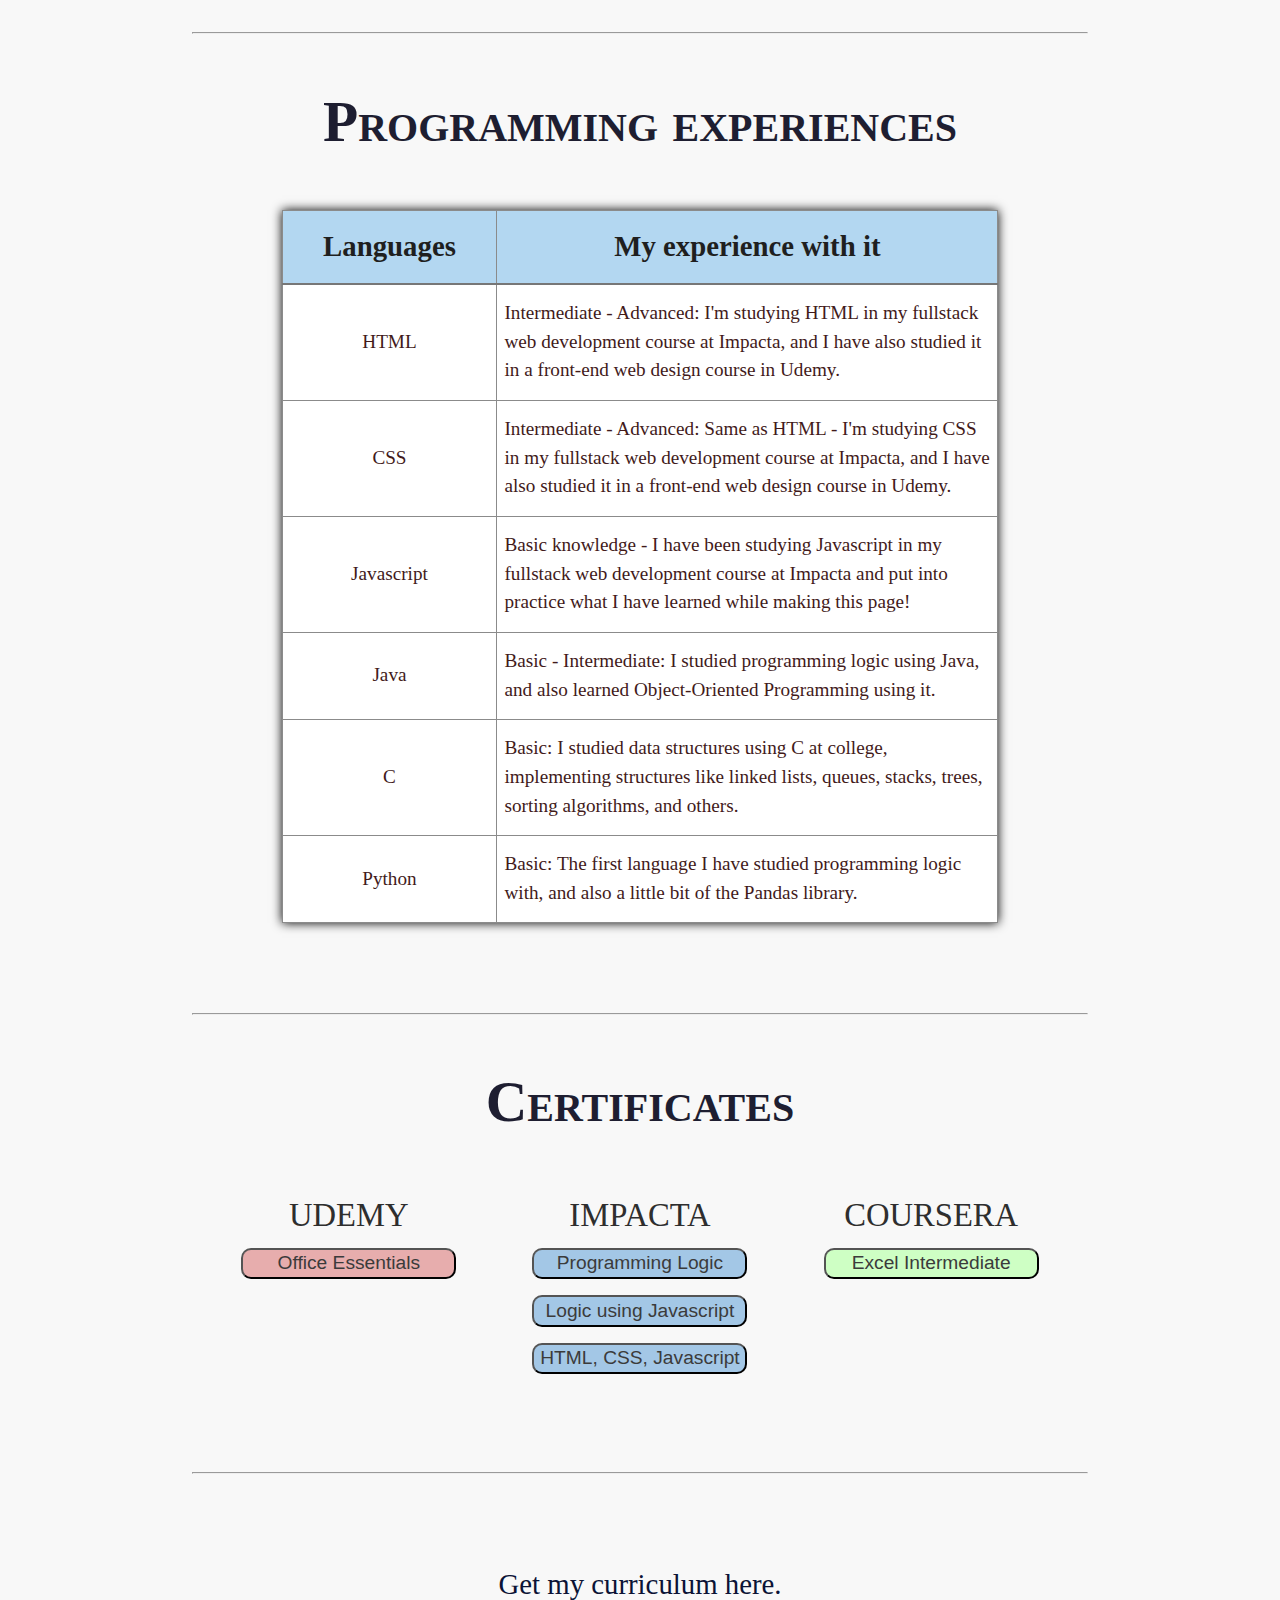
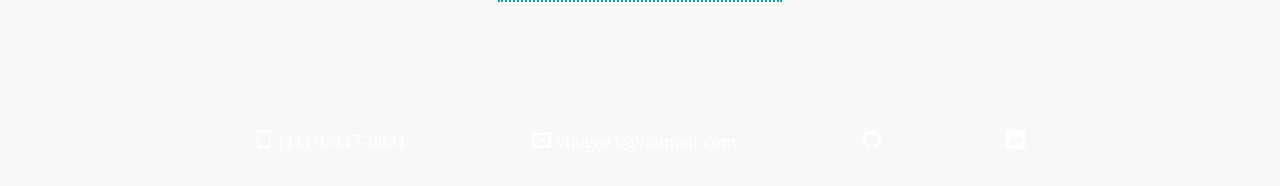
==== commit 0d7cc9ac: "Corrigindo alguns textos novamente" ====
--- a/index.html
+++ b/index.html
@@ -72,7 +72,7 @@
                         </tr>
                         <tr>
                             <td>Javascript</td>
-                            <td>Basic knowledge - I practiced a little bit while making this page!.</td>
+                            <td>Basic knowledge - I have been studying Javascript in my fullstack web development course at Impacta and put into practice what I have learned while making this page!</td>
                         </tr>
                         <tr>
                             <td>Java</td>
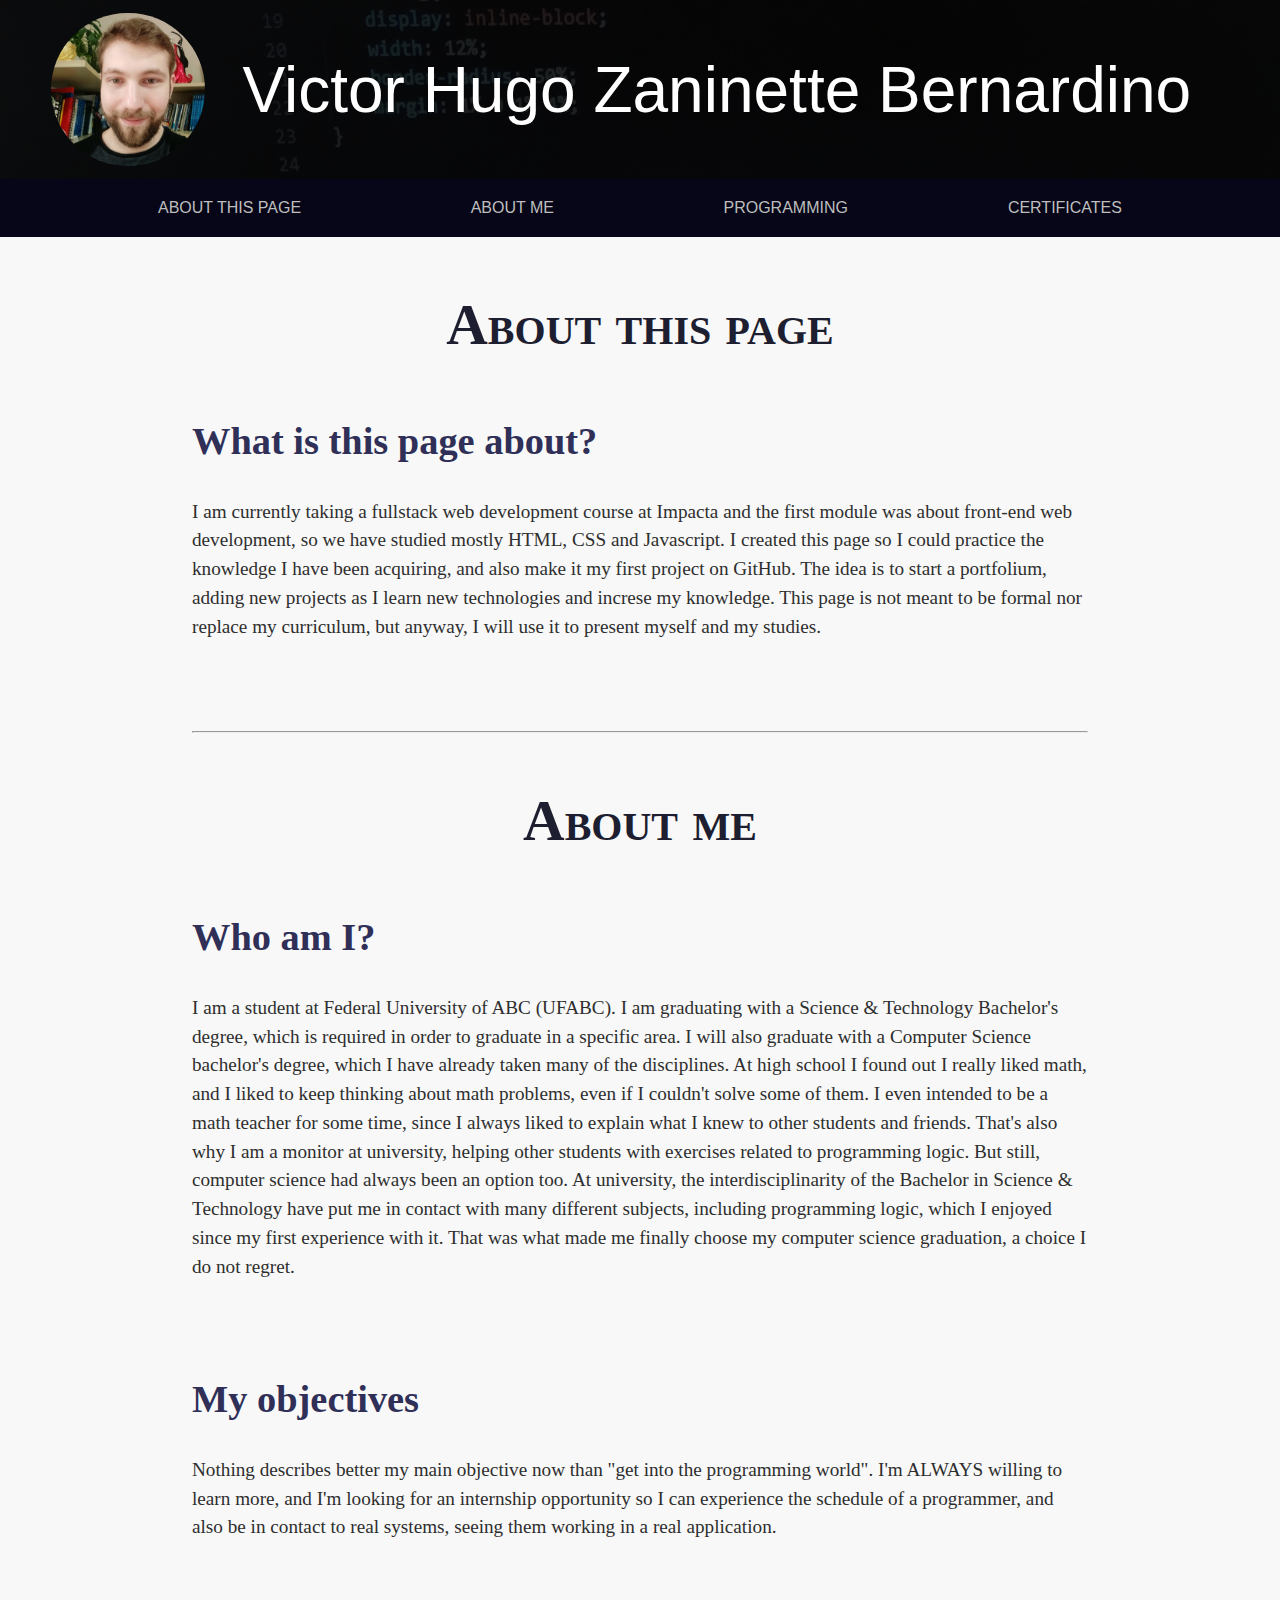
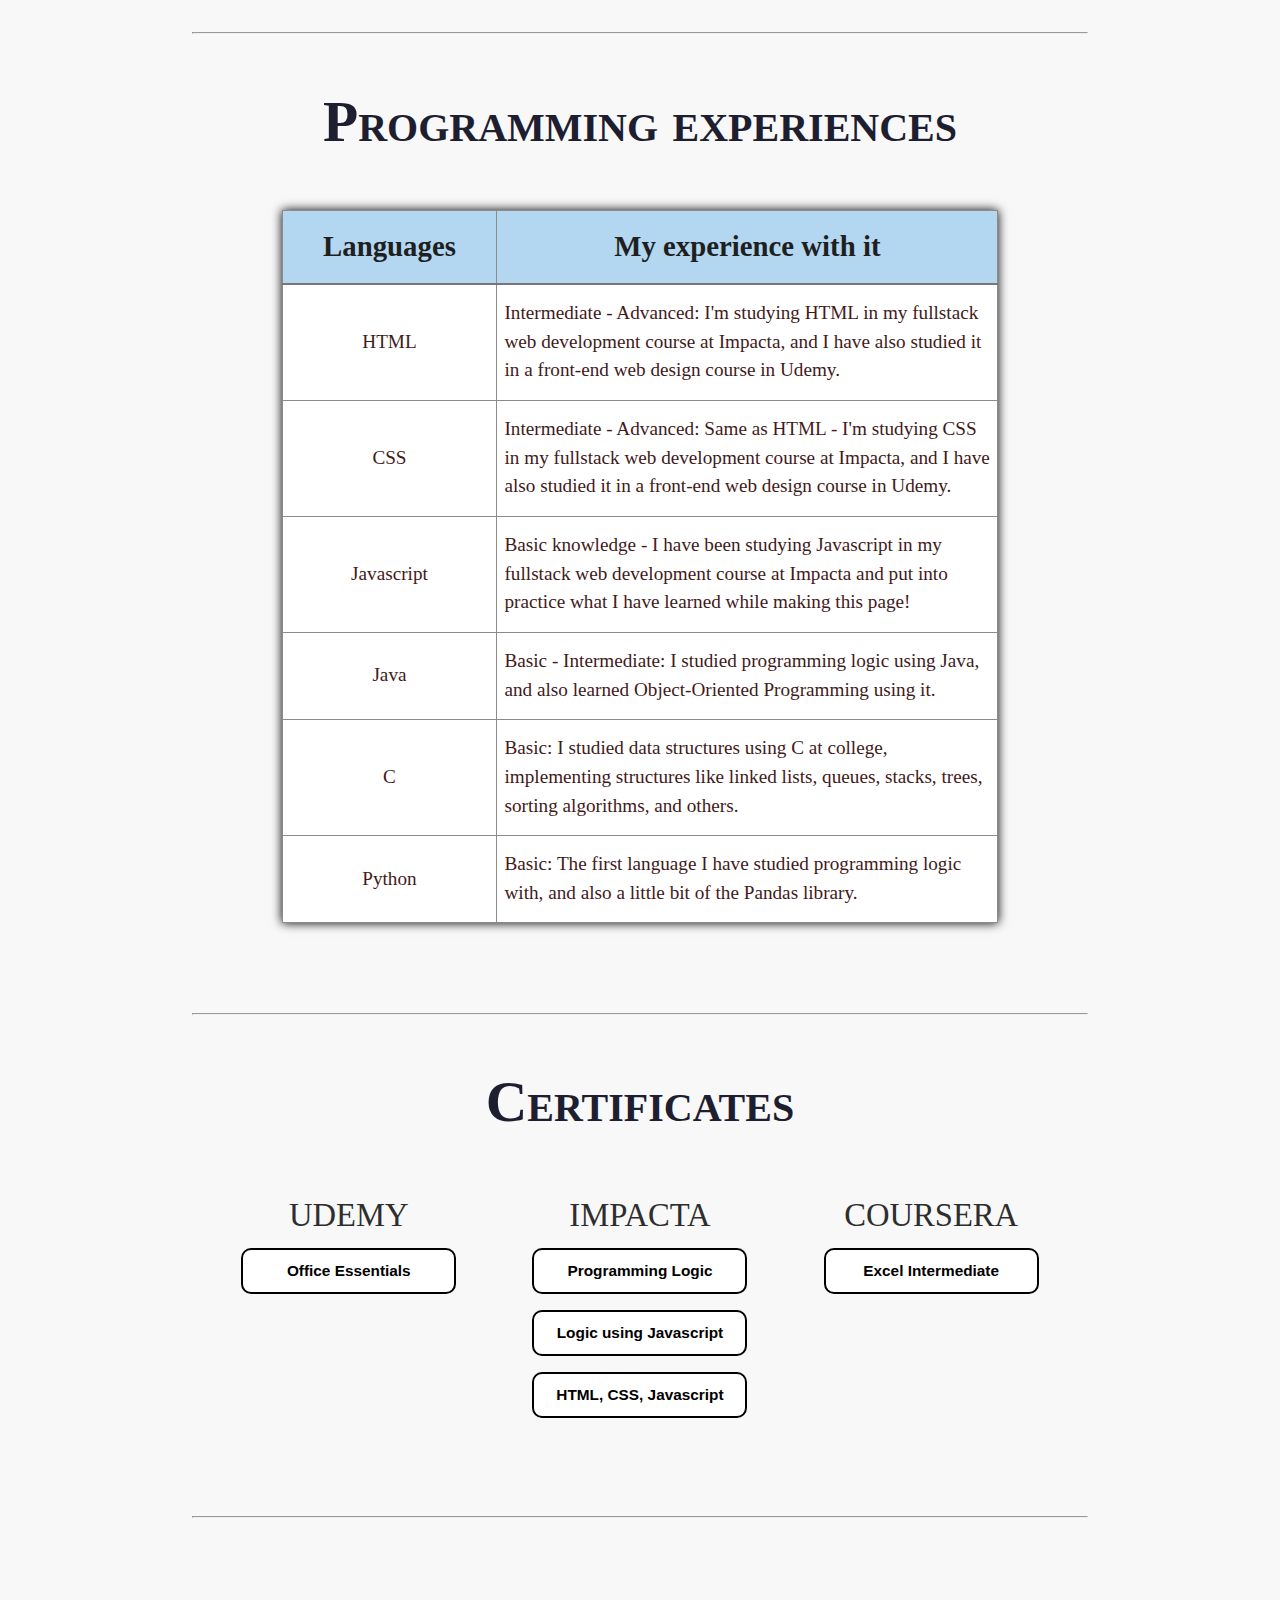
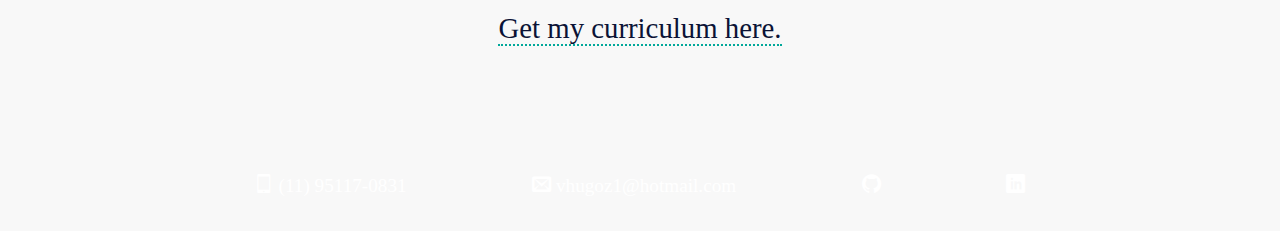
==== commit 07e89ec0: "Pequenas mudanças no visual" ====
--- a/index.html
+++ b/index.html
@@ -95,17 +95,17 @@
                 <div class="master" id="c-div">
                     <div id="c-udemy">
                         <p>UDEMY</p>
-                        <button class="btn red" id="udemy-c1">Office Essentials</button>
+                        <button class="btn" id="udemy-c1">Office Essentials</button>
                     </div>
                     <div id="c-impacta">
                         <p>IMPACTA</p>
-                        <button class="btn blue" id="impacta-c1">Programming Logic</button>
-                        <button class="btn blue" id="impacta-c1">Logic using Javascript</button>
-                        <button class="btn blue" id="impacta-c1">HTML, CSS, Javascript</button>
+                        <button class="btn" id="impacta-c1">Programming Logic</button>
+                        <button class="btn" id="impacta-c1">Logic using Javascript</button>
+                        <button class="btn" id="impacta-c1">HTML, CSS, Javascript</button>
                     </div>
                     <div id="c-coursera">
                         <p>COURSERA</p>
-                        <button class="btn green" id="coursera-c1">Excel Intermediate</button>
+                        <button class="btn" id="coursera-c1">Excel Intermediate</button>
                     </div>
                 </div>
                 <div id="certificate">
--- a/css/estilo.css
+++ b/css/estilo.css
@@ -183,16 +183,6 @@
 .dp-block{
     display: block;
 }
-.blue{
-    background-color:rgb(163, 199, 230);
-    background-blend-mode: darken;
-}
-.red{
-    background-color: rgb(231, 173, 173);
-}
-.green{
-    background-color: rgb(206, 255, 196);
-}
 .header-main-div{
     display: flex;
     align-items: center;
@@ -211,13 +201,17 @@
 .btn{
     padding: 1%;
     border-radius: 10px;
-    font-size: 1em;
+    font-size: .8em;
+    height: 3em;
     width: 80%;
     margin: 3% auto;
-    color: rgb(59, 59, 59);
+    font-weight: bold;
+    background-color: white;
+    border: 2px black solid;
+    color: rgb(0, 0, 0);
 }
 .pressed{
-    box-shadow: 0 0 15px rgb(0, 0, 0);
+    box-shadow: 0 0 10px rgb(0, 0, 0);
     border: 2px rgb(0, 0, 0) solid;
     color: rgb(0, 0, 0);
 }
@@ -230,7 +224,7 @@
 #certificate img{
     width: 75%;
     margin: 2% auto;
-    box-shadow: 0 0 30px black;
+    box-shadow: 0 0 20px rgb(30, 30, 49);
     border-radius: 20px;
 }
 #certificate a{
